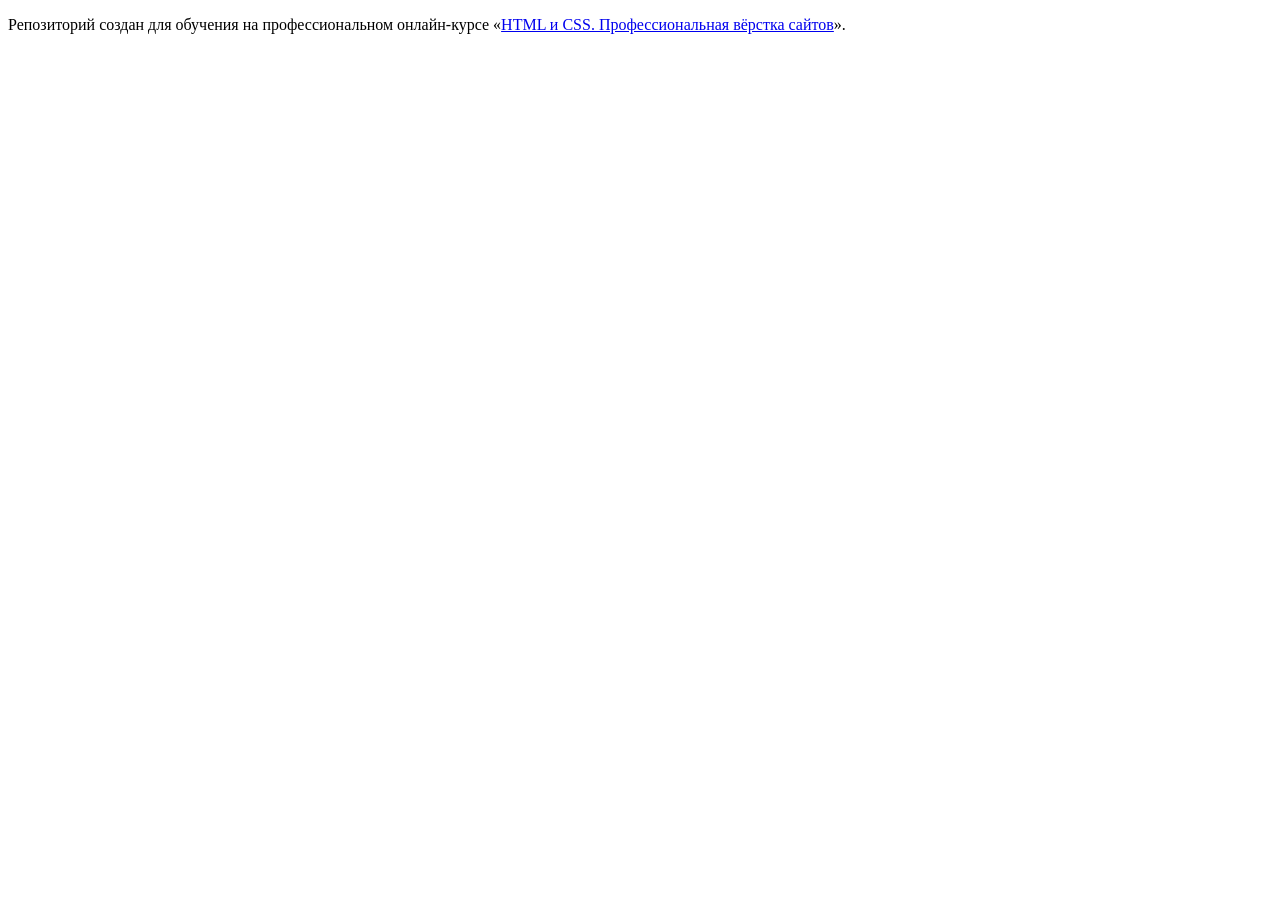
==== index.html @ 05ed77ac ":hatching_chick:" ====
<!DOCTYPE html>
<html lang="ru">
  <head>
    <meta charset="utf-8">
    <title>HTML Academy: Седона</title>
  </head>
  <body>

    <p>Репозиторий создан для обучения на профессиональном онлайн‑курсе «<a href="https://htmlacademy.ru/intensive/htmlcss">HTML и CSS. Профессиональная вёрстка сайтов</a>».</p>

  </body>
</html>
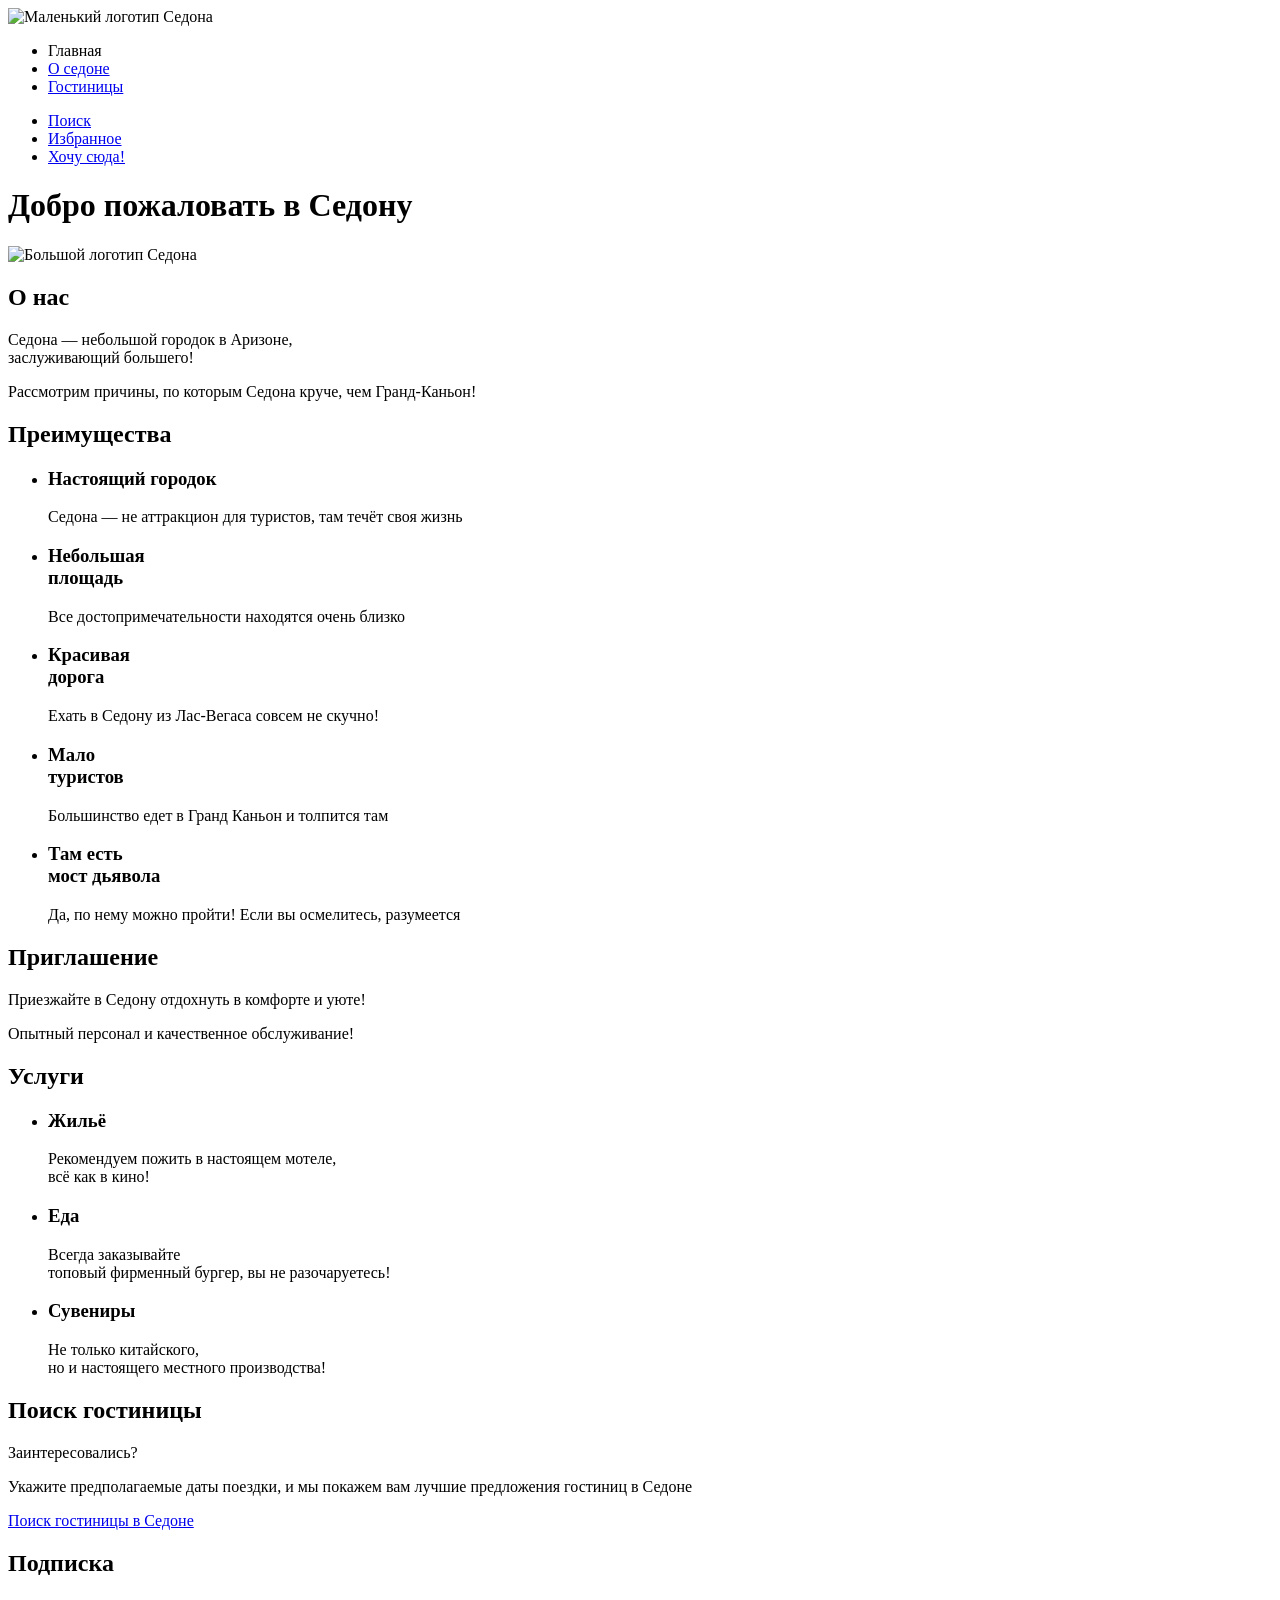
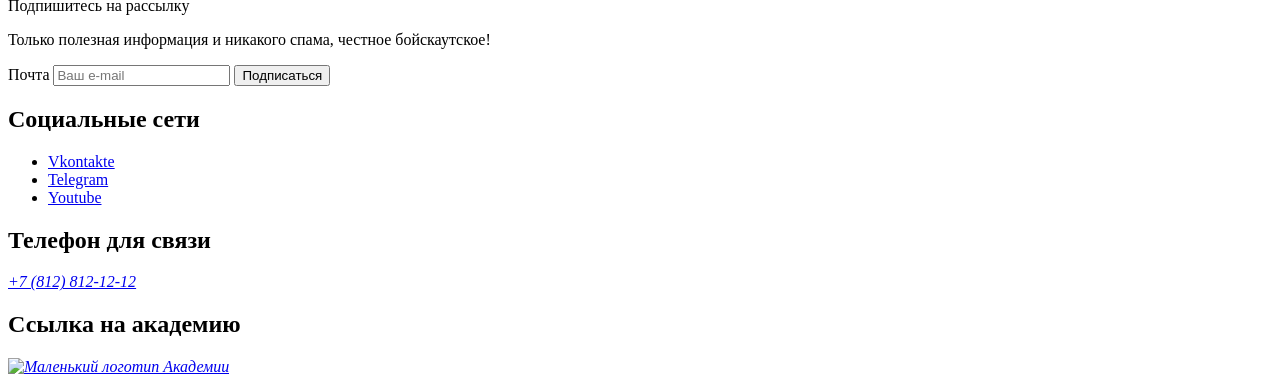
==== commit d12ac55f: "Добавляет разметку страниц Добавляет разметку страниц в файлах index.html и catalog.html (ДЗ)" ====
--- a/index.html
+++ b/index.html
@@ -1,12 +1,169 @@
 <!DOCTYPE html>
 <html lang="ru">
+
   <head>
     <meta charset="utf-8">
-    <title>HTML Academy: Седона</title>
+    <title>Сайт города Седона.</title>
   </head>
+
   <body>
+    <header class="page-header">
+      <nav class="navigation">
+        <a class="navigation-link-logo">
+          <img class="navigation-img-logo" alt="Маленький логотип Седона" src="">
+        </a>
+        <ul class="navigation-list">
+          <li class="navigation-item">
+            <a class="navigation-link navigation-item-current">Главная</a>
+          </li>
+          <li class="navigation-item">
+            <a class="navigation-link" href="#">О седоне</a>
+          </li>
+          <li class="navigation-item">
+            <a class="navigation-link" href="catalog.html">Гостиницы</a>
+          </li>
+        </ul>
+        <ul class="navigation-list navigation-user">
+          <li class="navigation-item">
+            <!--ссылка-картинка SVG-->
+            <a class="navigation-button-link" href="#">
+              <span class="visually-hidden">
+                Поиск
+              </span>
+            </a>
+          </li>
+          <li class="navigation-item">
+            <!--ссылка-картинка SVG с цифрой-->
+            <a class="navigation-button-link" href="#">
+              <span class="visually-hidden">
+                Избранное
+              </span>
+            </a>
+          </li>
+          <li class="navigation-item">
+            <!--Ссылка на модальное окно Поиска гостиницы-->
+            <a class="button button-all" href="#">Хочу сюда!</a>
+          </li>
+        </ul>
+      </nav>
+    </header>
 
-    <p>Репозиторий создан для обучения на профессиональном онлайн‑курсе «<a href="https://htmlacademy.ru/intensive/htmlcss">HTML и CSS. Профессиональная вёрстка сайтов</a>».</p>
+    <main class="page-main">
+      <h1 class="visually-hidden">Добро пожаловать в Седону</h1>
+      <img class="main-img-logo" alt="Большой логотип Седона" src="">
+      <section class="phrase-about">
+        <h2 class="visually-hidden">О нас</h2>
+        <p class="phrase-title">Седона — небольшой городок в Аризоне,<br>заслуживающий большего!</p>
+        <p class="phrase-description">Рассмотрим причины, по которым Седона круче, чем Гранд-Каньон!</p>
+      </section>
+      <section class="advantages">
+        <!--Список преимуществ-->
+        <h2 class="visually-hidden">Преимущества</h2>
+        <ul class="advantages-list">
+          <li class="advantages-item">
+            <h3 class="advantages-title">Настоящий городок</h3>
+            <p class="advantages-description">Седона — не аттракцион для туристов, там течёт своя жизнь</p>
+          </li>
+          <li class="advantages-item">
+            <h3 class="advantages-title">Небольшая<br>площадь</h3>
+            <p class="advantages-description">Все достопримечательности находятся очень близко</p>
+          </li>
+          <li class="advantages-item">
+            <h3 class="advantages-title">Красивая<br>дорога</h3>
+            <p class="advantages-description">Ехать в Седону из Лас-Вегаса совсем не скучно!</p>
+          </li>
+          <li class="advantages-item">
+            <h3 class="advantages-title">Мало<br>туристов</h3>
+            <p class="advantages-description">Большинство едет в Гранд Каньон и толпится там</p>
+          </li>
+          <li class="advantages-item">
+            <h3 class="advantages-title">Там есть<br>мост дьявола</h3>
+            <p class="advantages-description">Да, по нему можно пройти! Если вы осмелитесь, разумеется</p>
+          </li>
+        </ul>
+      </section>
+      <section class="phrase-visit">
+        <h2 class="visually-hidden">Приглашение</h2>
+        <p class="phrase-title">Приезжайте в Седону отдохнуть в комфорте и уюте!</p>
+        <p class="phrase-description">Опытный персонал и качественное обслуживание!</p>
+      </section>
+      <section class="services">
+        <h2 class="visually-hidden">Услуги</h2>
+        <!--Список услуг-->
+        <ul class="services-list">
+          <li class="services-item">
+            <h3 class="services-title">Жильё</h3>
+            <p class="services-description">Рекомендуем пожить +в настоящем мотеле,<br>всё как в кино!</p>
+          </li>
+          <li class="services-item">
+            <h3 class="services-title">Еда</h3>
+            <p class="services-description">Всегда заказывайте<br>топовый фирменный бургер, вы не разочаруетесь!</p>
+          </li>
+          <li class="services-item">
+            <h3 class="services-title">Сувениры</h3>
+            <p class="services-description">Не только китайского,<br>но и настоящего местного производства!</p>
+          </li>
+        </ul>
+      </section>
+      <section class="phrase-search">
+        <h2 class="visually-hidden">Поиск гостиницы</h2>
+        <p class="phrase-title">Заинтересовались?</p>
+        <p class="phrase-description">Укажите предполагаемые даты поездки, и мы покажем вам лучшие предложения гостиниц в Седоне</p>
+        <!--Ссылка на модальное окно Поиска гостиницы-->
+        <a class="button button-all" href="#">Поиск гостиницы в Седоне</a>
+      </section>
+      <section class="appointment">
+        <h2 class="visually-hidden">Подписка</h2>
+        <p class="phrase-title">Подпишитесь на рассылку</p>
+        <p class="phrase-description">Только полезная информация и никакого спама, честное бойскаутское!</p>
+        <form class="appointment-form" action="https://echo.htmlacademy.ru/" method="post">
+          <label class="visually-hidden" for="appointment-user-email">Почта</label>
+          <input class="appointment-field" type="email" name="appointment-user-email" id="appointment-user-email" placeholder="Ваш e-mail" required>
+          <button class="button appointment-button" type="submit">
+            <span>Подписаться</span>
+          </button>
+        </form>
+      </section>
+    </main>
+
+    <footer class="page-footer">
+      <section class="footer-social">
+        <h2 class="visually-hidden">Социальные сети</h2>
+        <ul class="footer-social-list">
+          <li class="footer-social-item">
+            <a class="button-social" href="https://vk.com/htmlacademy">
+              <span class="visually-hidden">Vkontakte</span>
+            </a>
+          </li>
+          <li class="footer-social-item">
+            <a class="button-social" href="https://t.me/htmlacademy">
+              <span class="visually-hidden">Telegram</span>
+            </a>
+          </li>
+          <li class="footer-social-item">
+            <a class="button-social" href="https://www.youtube.com/user/htmlacademyru">
+              <span class="visually-hidden">Youtube</span>
+            </a>
+          </li>
+        </ul>
+      </section>
+      <section class="footer-contacts">
+        <h2 class="visually-hidden">Телефон для связи</h2>
+        <address class="footer-contacts-address">
+          <a class="footer-contacts-phone" href="tel:88128121212">+7 (812) 812-12-12</a>
+        </address>
+      </section>
+      <section class="footer-link">
+        <h2 class="visually-hidden">Ссылка на академию</h2>
+        <address class="footer-link-address">
+          <a class="footer-link-email" href="https://htmlacademy.ru/">
+            <img class="footer-link-logo" alt="Маленький логотип Академии" src="">
+          </a>
+        </address>
+      </section>
+    </footer>
 
   </body>
+
 </html>
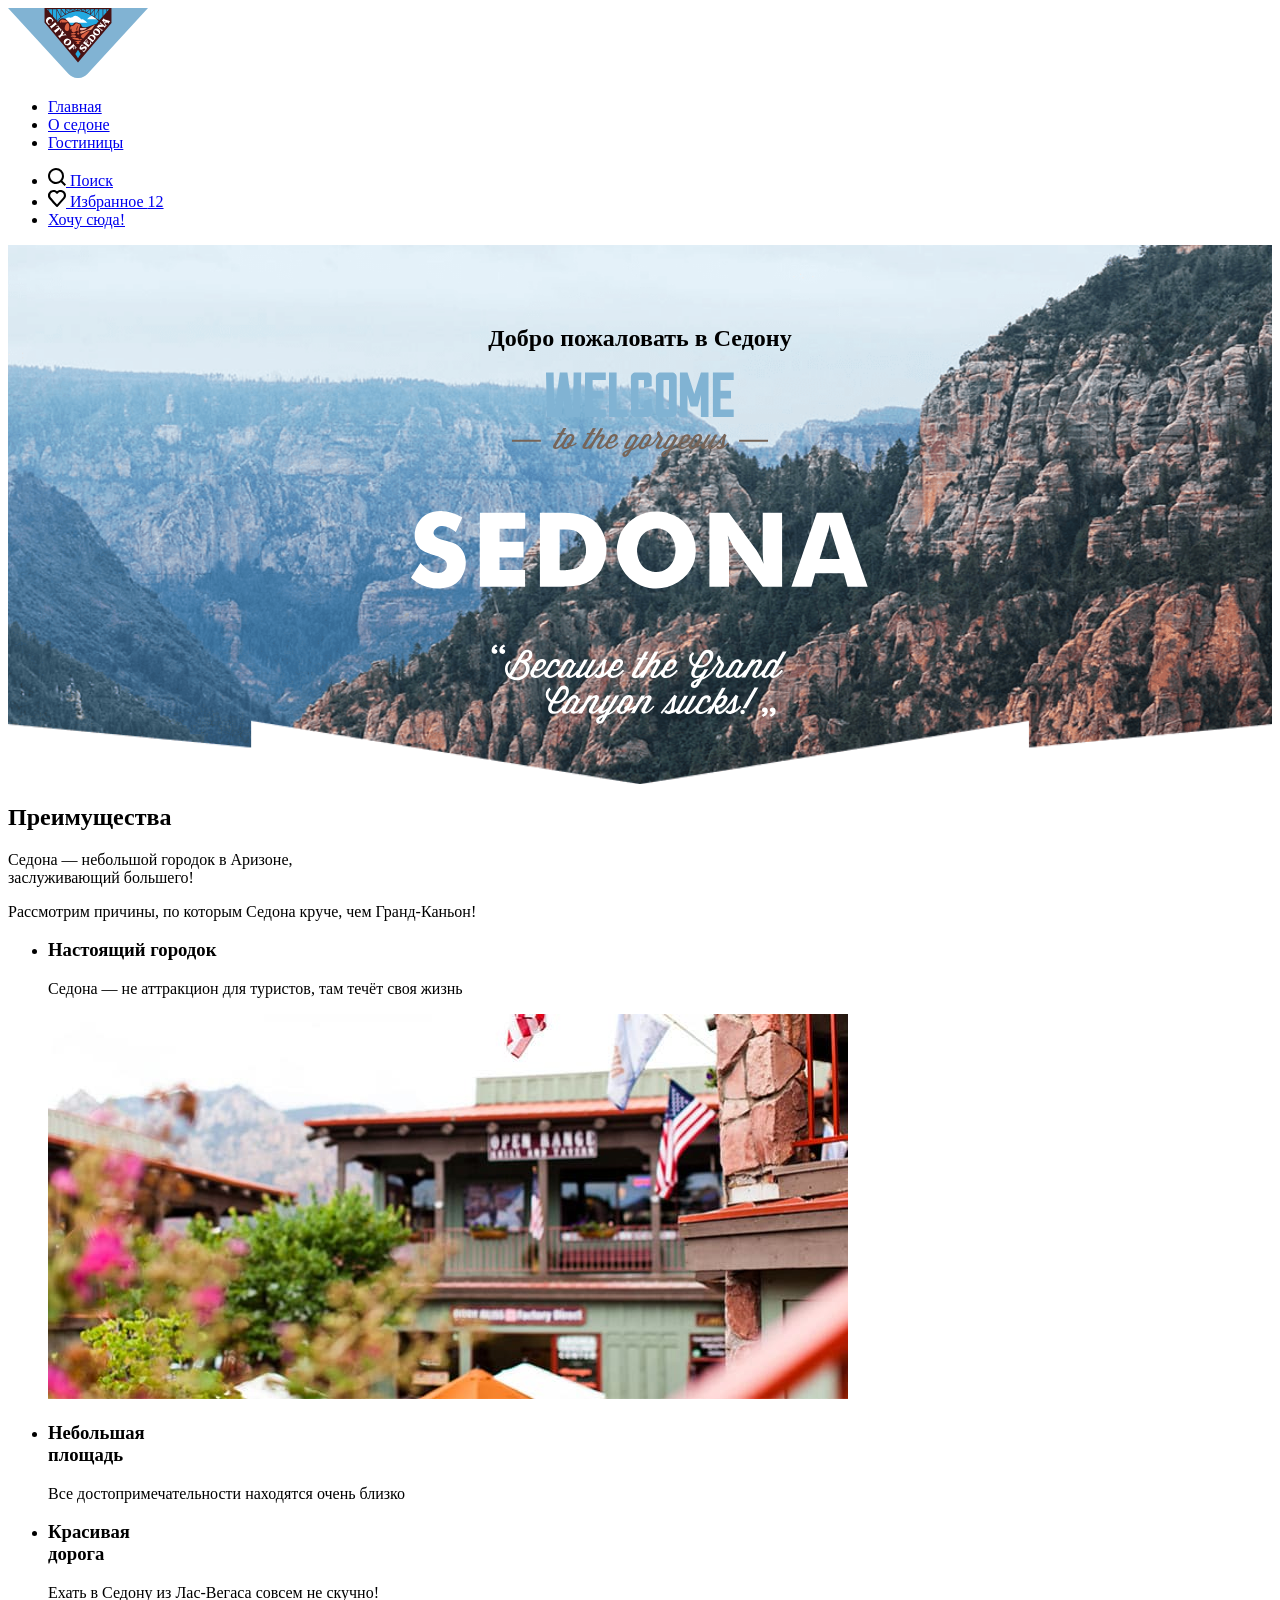
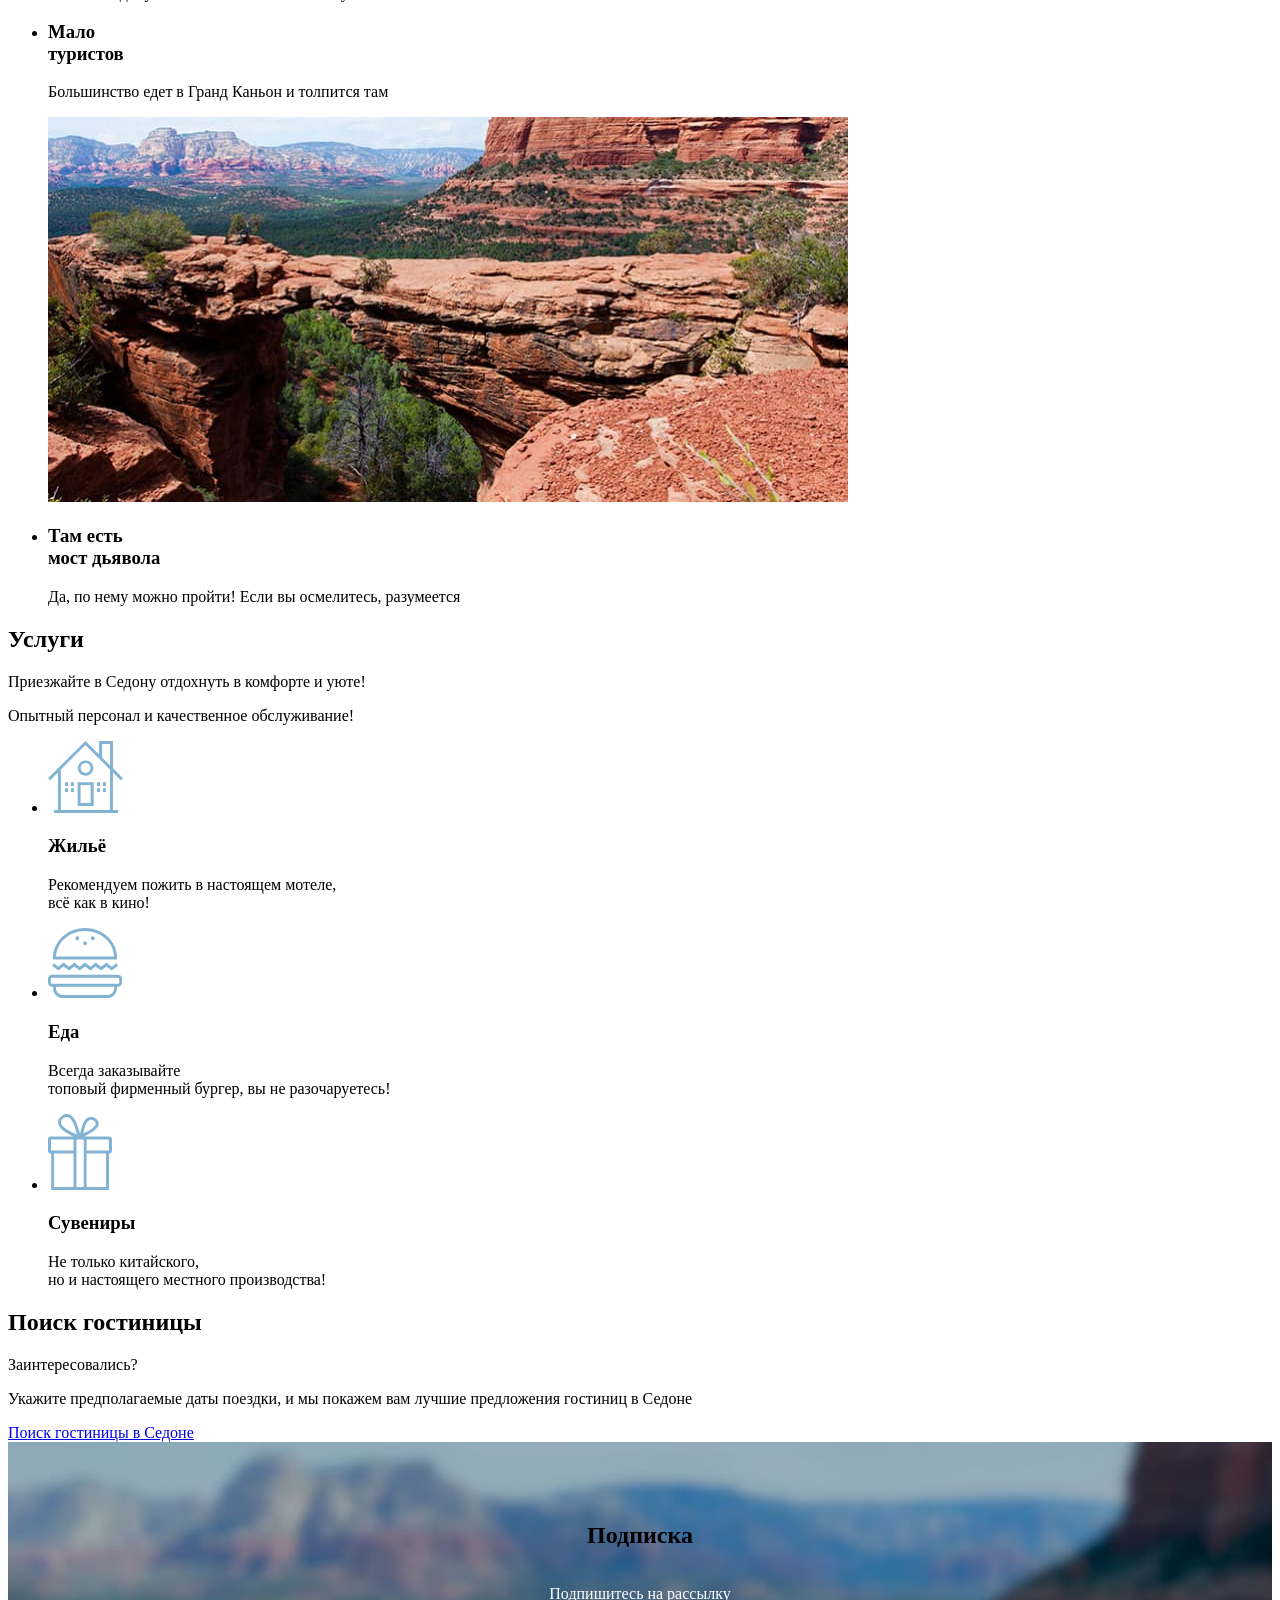
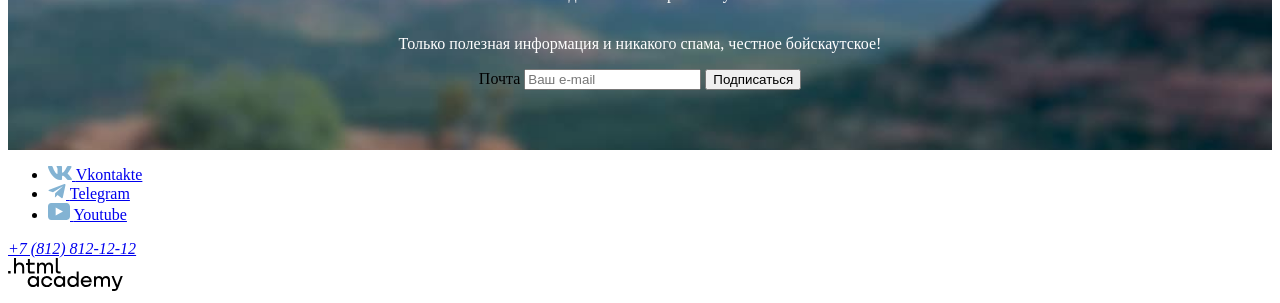
==== commit bfa863a3: "Добавляет картинки на сайт Добавил картинки. Добавил фоны экспериментально. Частично перестроил стру" ====
--- a/index.html
+++ b/index.html
@@ -3,18 +3,19 @@
 
   <head>
     <meta charset="utf-8">
+    <link href="styles/style.css" rel="stylesheet">
     <title>Сайт города Седона.</title>
   </head>
 
   <body>
     <header class="page-header">
       <nav class="navigation">
-        <a class="navigation-link-logo">
-          <img class="navigation-img-logo" alt="Маленький логотип Седона" src="">
+        <a class="navigation-link-logo" href="index.html" aria-current="page">
+          <img class="navigation-img-logo" alt="Маленький логотип Седона" src="images/mini-nav-logo.svg" width="140" height="70.05">
         </a>
         <ul class="navigation-list">
           <li class="navigation-item">
-            <a class="navigation-link navigation-item-current">Главная</a>
+            <a class="navigation-link navigation-item-current" href="index.html" aria-current="page">Главная</a>
           </li>
           <li class="navigation-item">
             <a class="navigation-link" href="#">О седоне</a>
@@ -25,18 +26,23 @@
         </ul>
         <ul class="navigation-list navigation-user">
           <li class="navigation-item">
-            <!--ссылка-картинка SVG-->
+            <!--ссылка-картинка SVG search-->
             <a class="navigation-button-link" href="#">
+              <img class="navigation-search" alt="" src="images/search.svg" width="18" height="18">
               <span class="visually-hidden">
                 Поиск
               </span>
             </a>
           </li>
           <li class="navigation-item">
-            <!--ссылка-картинка SVG с цифрой-->
+            <!--ссылка-картинка SVG favourit с цифрой-->
             <a class="navigation-button-link" href="#">
+              <img class="navigation-search" alt="" src="images/favourit.svg" width="18" height="17">
               <span class="visually-hidden">
                 Избранное
+              </span>
+              <span class="favourit-number">
+                12
               </span>
             </a>
           </li>
@@ -49,21 +55,23 @@
     </header>
 
     <main class="page-main">
-      <h1 class="visually-hidden">Добро пожаловать в Седону</h1>
-      <img class="main-img-logo" alt="Большой логотип Седона" src="">
-      <section class="phrase-about">
-        <h2 class="visually-hidden">О нас</h2>
-        <p class="phrase-title">Седона — небольшой городок в Аризоне,<br>заслуживающий большего!</p>
-        <p class="phrase-description">Рассмотрим причины, по которым Седона круче, чем Гранд-Каньон!</p>
+      <!--Основной заголовок-->
+      <section class="main-welcome">
+        <h1 class="visually-hidden">Добро пожаловать в Седону</h1>
+        <!--Здесь вставить SVG фразу, но отдельно скачать фон для background CSS-->
+        <img class="main-welcome-logo" alt="Welcome to the gorgeous Sedona 'Because the Grand Canyon sucks!'" src="images/main-welcome.svg" width="458" height="352">
       </section>
+      <!--Список преимуществ-->
       <section class="advantages">
-        <!--Список преимуществ-->
         <h2 class="visually-hidden">Преимущества</h2>
+        <p class="advantages-phrase-title">Седона — небольшой городок в Аризоне,<br>заслуживающий большего!</p>
+        <p class="advantages-phrase-description">Рассмотрим причины, по которым Седона круче, чем Гранд-Каньон!</p>
         <ul class="advantages-list">
           <li class="advantages-item">
             <h3 class="advantages-title">Настоящий городок</h3>
             <p class="advantages-description">Седона — не аттракцион для туристов, там течёт своя жизнь</p>
           </li>
+          <img class="advantages-decorative-photo" alt="Отель на фоне гор" src="images/decorative-photo-1.jpg" width="800" height="385">
           <li class="advantages-item">
             <h3 class="advantages-title">Небольшая<br>площадь</h3>
             <p class="advantages-description">Все достопримечательности находятся очень близко</p>
@@ -76,51 +84,59 @@
             <h3 class="advantages-title">Мало<br>туристов</h3>
             <p class="advantages-description">Большинство едет в Гранд Каньон и толпится там</p>
           </li>
+          <img class="advantages-decorative-photo" alt="Горный пейзаж" src="images/decorative-photo-2.jpg" width="800" height="385">
           <li class="advantages-item">
             <h3 class="advantages-title">Там есть<br>мост дьявола</h3>
             <p class="advantages-description">Да, по нему можно пройти! Если вы осмелитесь, разумеется</p>
           </li>
         </ul>
       </section>
-      <section class="phrase-visit">
-        <h2 class="visually-hidden">Приглашение</h2>
-        <p class="phrase-title">Приезжайте в Седону отдохнуть в комфорте и уюте!</p>
-        <p class="phrase-description">Опытный персонал и качественное обслуживание!</p>
-      </section>
+
+      <!--Услуги-->
       <section class="services">
         <h2 class="visually-hidden">Услуги</h2>
+        <p class="services-phrase-title">Приезжайте в Седону отдохнуть в комфорте и уюте!</p>
+        <p class="services-phrase-description">Опытный персонал и качественное обслуживание!</p>
         <!--Список услуг-->
         <ul class="services-list">
           <li class="services-item">
+            <img class="services-logo" alt="" src="images/house.svg" width="75" height="72">
             <h3 class="services-title">Жильё</h3>
             <p class="services-description">Рекомендуем пожить  в настоящем мотеле,<br>всё как в кино!</p>
           </li>
           <li class="services-item">
+            <img class="services-logo" alt="" src="images/food.svg" width="74" height="70">
             <h3 class="services-title">Еда</h3>
             <p class="services-description">Всегда заказывайте<br>топовый фирменный бургер, вы не разочаруетесь!</p>
           </li>
           <li class="services-item">
+            <img class="services-logo" alt="" src="images/souvenir.svg" width="64" height="76">
             <h3 class="services-title">Сувениры</h3>
             <p class="services-description">Не только китайского,<br>но и настоящего местного производства!</p>
           </li>
         </ul>
       </section>
-      <section class="phrase-search">
+
+      <!--Поиск гостиницы-->
+      <section class="search">
         <h2 class="visually-hidden">Поиск гостиницы</h2>
-        <p class="phrase-title">Заинтересовались?</p>
-        <p class="phrase-description">Укажите предполагаемые даты поездки, и мы покажем вам лучшие предложения гостиниц в Седоне</p>
+        <p class="search-phrase-title">Заинтересовались?</p>
+        <p class="search-phrase-description">Укажите предполагаемые даты поездки, и мы покажем вам лучшие предложения гостиниц в Седоне</p>
         <!--Ссылка на модальное окно Поиска гостиницы-->
         <a class="button button-all" href="#">Поиск гостиницы в Седоне</a>
       </section>
-      <section class="appointment">
+
+      <!--Подписка на рассылку-->
+      <section class="subscribe-1">
+        <!--Нужен фон subscribe-background-->
         <h2 class="visually-hidden">Подписка</h2>
-        <p class="phrase-title">Подпишитесь на рассылку</p>
-        <p class="phrase-description">Только полезная информация и никакого спама, честное бойскаутское!</p>
-        <form class="appointment-form" action="https://echo.htmlacademy.ru/" method="post">
-          <label class="visually-hidden" for="appointment-user-email">Почта</label>
-          <input class="appointment-field" type="email" name="appointment-user-email" id="appointment-user-email" placeholder="Ваш e-mail" required>
-          <button class="button appointment-button" type="submit">
+        <p class="subscribe-title-1">Подпишитесь на рассылку</p>
+        <p class="subscribe-description-1">Только полезная информация и никакого спама, честное бойскаутское!</p>
+        <form class="subscribe-form-1" action="https://echo.htmlacademy.ru/" method="post">
+          <label class="visually-hidden" for="subscribe-user-email">Почта</label>
+          <input class="subscribe-field" type="email" name="subscribe-user-email" id="subscribe-user-email" placeholder="Ваш e-mail" required>
+          <button class="button subscribe-button" type="submit">
             <span>Подписаться</span>
           </button>
         </form>
@@ -128,40 +144,41 @@
     </main>
 
     <footer class="page-footer">
-      <section class="footer-social">
-        <h2 class="visually-hidden">Социальные сети</h2>
-        <ul class="footer-social-list">
-          <li class="footer-social-item">
-            <a class="button-social" href="https://vk.com/htmlacademy">
-              <span class="visually-hidden">Vkontakte</span>
-            </a>
-          </li>
-          <li class="footer-social-item">
-            <a class="button-social" href="https://t.me/htmlacademy">
-              <span class="visually-hidden">Telegram</span>
-            </a>
-          </li>
-          <li class="footer-social-item">
-            <a class="button-social" href="https://www.youtube.com/user/htmlacademyru">
-              <span class="visually-hidden">Youtube</span>
-            </a>
-          </li>
-        </ul>
-      </section>
-      <section class="footer-contacts">
-        <h2 class="visually-hidden">Телефон для связи</h2>
-        <address class="footer-contacts-address">
-          <a class="footer-contacts-phone" href="tel:88128121212">+7 (812) 812-12-12</a>
-        </address>
-      </section>
-      <section class="footer-link">
-        <h2 class="visually-hidden">Ссылка на академию</h2>
-        <address class="footer-link-address">
-          <a class="footer-link-email" href="https://htmlacademy.ru/">
-            <img class="footer-link-logo" alt="Маленький логотип Академии" src="">
+
+      <!--Социальные сети-->
+      <ul class="social-list">
+        <li class="social-item">
+          <a class="social-button" href="https://vk.com/htmlacademy">
+            <img class="social-logo" alt="" src="images/vkontakte.svg" width="24" height="14">
+            <span class="visually-hidden">Vkontakte</span>
           </a>
-        </address>
-      </section>
+        </li>
+        <li class="social-item">
+          <a class="social-button" href="https://t.me/htmlacademy">
+            <img class="social-logo" alt="" src="images/telegram.svg" width="18" height="15.1">
+            <span class="visually-hidden">Telegram</span>
+          </a>
+        </li>
+        <li class="social-item">
+          <a class="social-button" href="https://www.youtube.com/user/htmlacademyru">
+            <img class="social-logo" alt="" src="images/youtube.svg" width="22" height="17">
+            <span class="visually-hidden">Youtube</span>
+          </a>
+        </li>
+      </ul>
+
+      <!--Контактный телефон-->
+      <address class="contacts-phone-address">
+        <a class="contacts-phone-number" href="tel:88128121212">+7 (812) 812-12-12</a>
+      </address>
+
+      <!--Ссылка на академию-->
+      <address class="contacts-link-address">
+        <a class="contacts-link-email" href="https://htmlacademy.ru/">
+          <img class="social-logo" alt="" src="images/html-academy.svg" width="114.9" height="32.9">
+        </a>
+      </address>
+
     </footer>
 
   </body>
--- a/styles/style.css
+++ b/styles/style.css
@@ -0,0 +1,68 @@
+/*Стили CSS сайта*/
+
+/* Шрифты*/
+/*@font-face {
+  font-family: "ptsans-400";
+  font-style: normal;
+  font-weight: 400;
+  src: url("../fonts/ptsans-400.woff2") format("woff2");
+  font-display: swap;
+}
+@font-face {
+  font-family: "ptsans-700";
+  font-style: normal;
+  font-weight: 400;
+  src: url("../fonts/ptsans-700.woff2") format("woff2");
+  font-display: swap;
+}*/
+
+/*main-welcome*/
+.main-welcome {
+  background: url("../images/main-background.png") center / cover no-repeat;
+  width: 1200;
+  height: 485;
+  /*min-height: 400px;*/
+  padding: 60px 20px;
+  display: flex;
+  flex-direction: column;
+  align-items: center;   /* форма по центру по вертикали */
+  justify-content: center;
+}
+
+/*subscribe-1*/
+.subscribe-1 {
+  background: url("../images/subscribe-background.jpg") center / cover no-repeat;
+  width: 1200;
+  height: 414.86;
+  /*min-height: 400px;*/
+  padding: 60px 20px;
+  display: flex;
+  flex-direction: column;
+  align-items: center;   /* форма по центру по вертикали */
+  justify-content: center;
+}
+
+.subscribe-title-1,
+.subscribe-description-1 {
+  color: #fff;
+}
+
+/*page-main-inner-group*/
+.page-main-inner-group {
+  background: url("../images/catalog-filter-background.jpg") center / cover no-repeat;
+  width: 1200;
+  height: 412;
+  /*min-height: 400px;*/
+  padding: 70px 70px;
+  display: flex;
+  flex-direction: row;
+  align-items: center;   /* форма по центру по вертикали */
+  justify-content: center;
+}
+
+.page-main-inner-header-title,
+.breadcrumbs-item,
+.breadcrumbs-title,
+.catalog-filter {
+  color: #fff;
+}
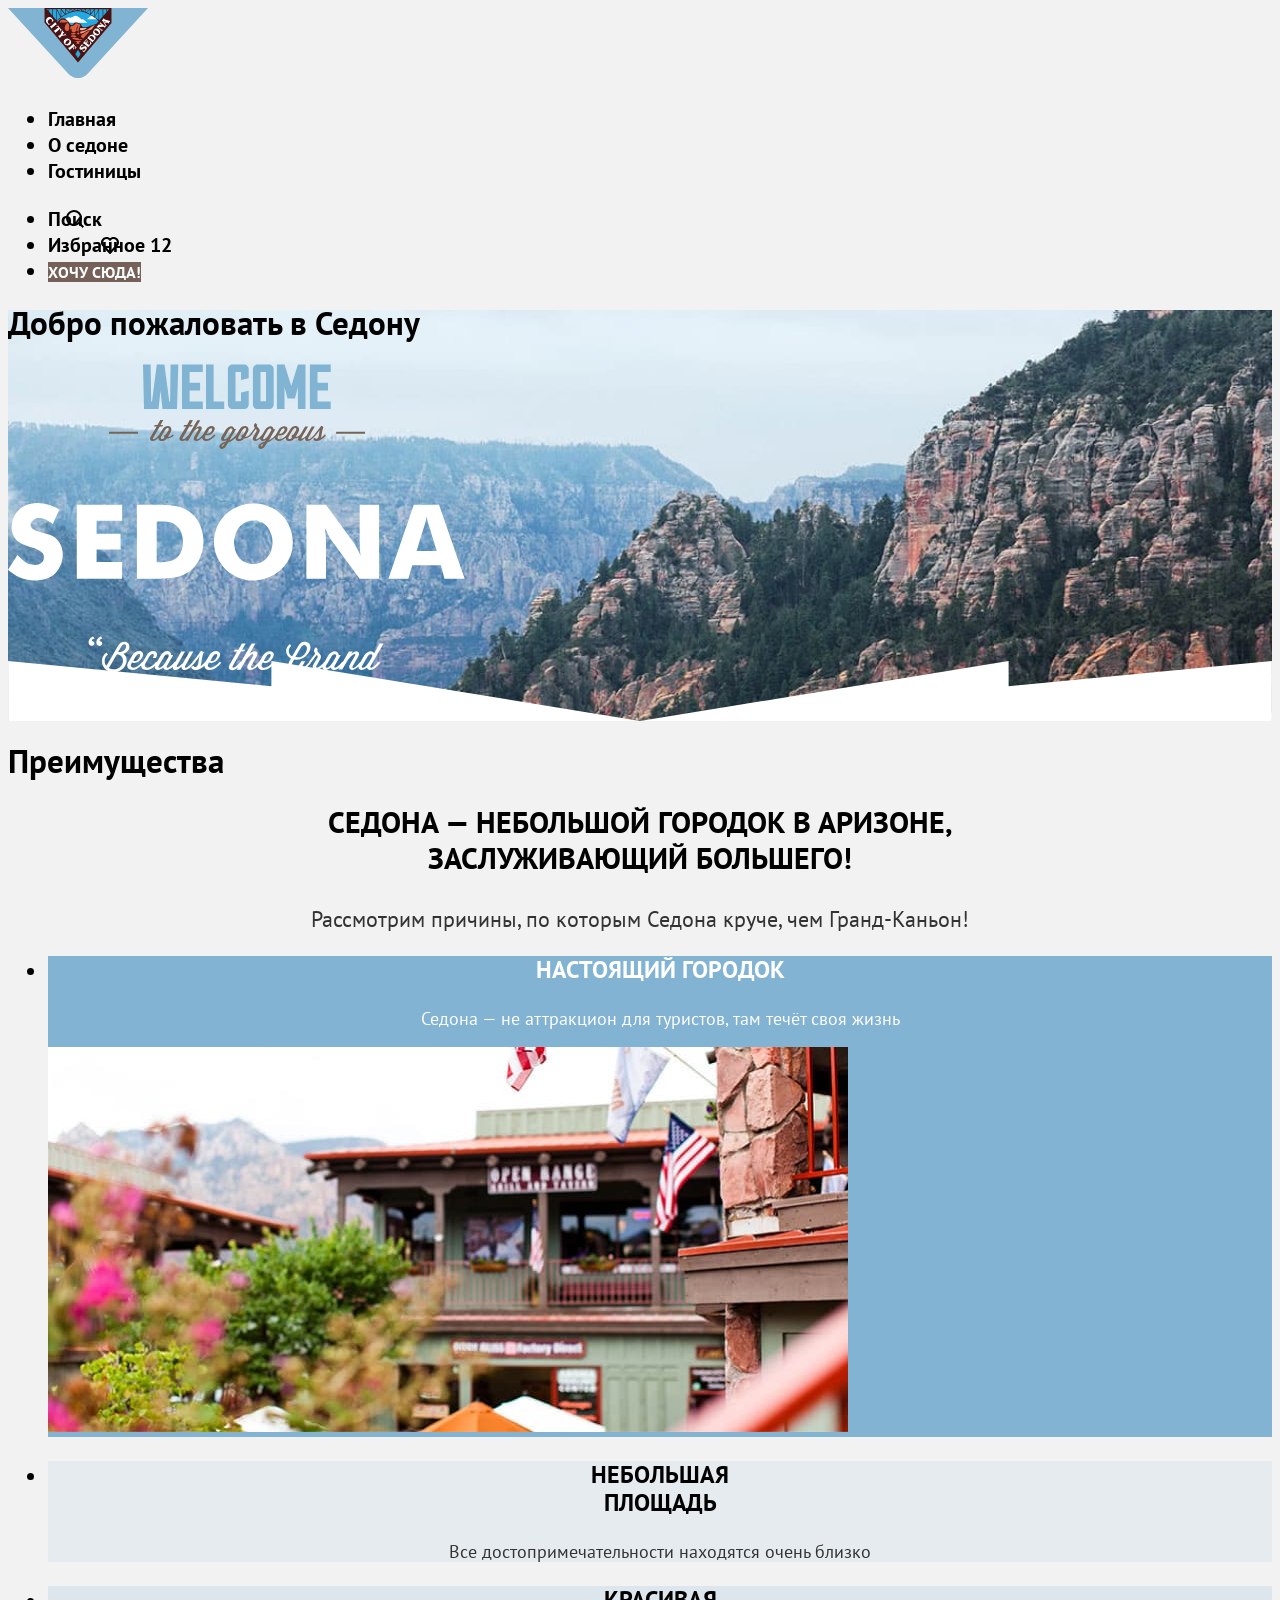
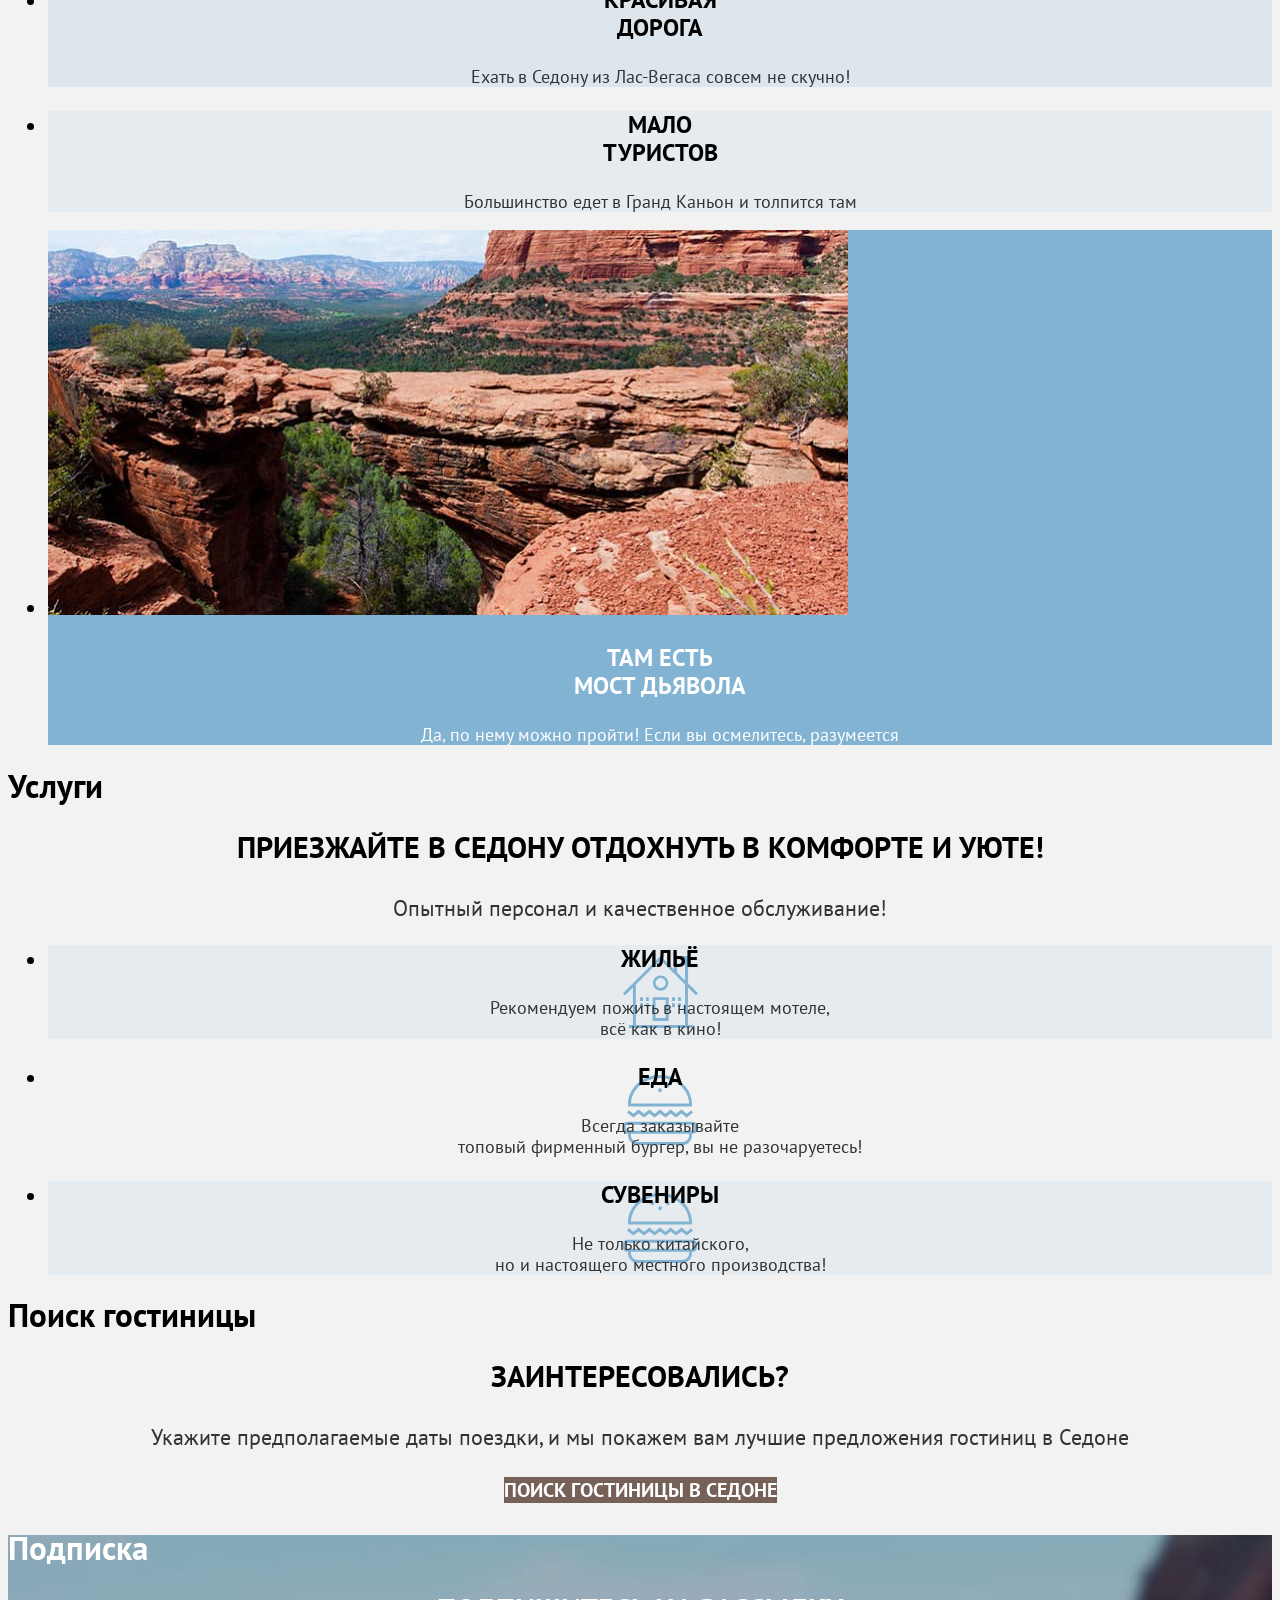
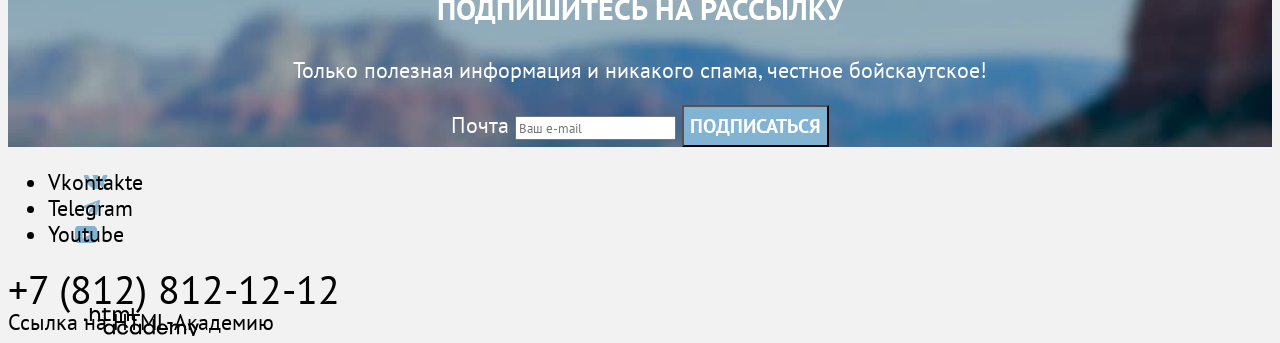
==== commit af5dac5d: "Добавляет базовую стилизацию" ====
--- a/index.html
+++ b/index.html
@@ -24,20 +24,19 @@
             <a class="navigation-link" href="catalog.html">Гостиницы</a>
           </li>
         </ul>
-        <ul class="navigation-list navigation-user">
-          <li class="navigation-item">
+
+        <ul class="navigation-user-list">
+          <li class="navigation-user-item">
             <!--ссылка-картинка SVG search-->
-            <a class="navigation-button-link" href="#">
-              <img class="navigation-search" alt="" src="images/search.svg" width="18" height="18">
+            <a class="navigation-button-link search-icon" href="#">
               <span class="visually-hidden">
                 Поиск
               </span>
             </a>
           </li>
-          <li class="navigation-item">
+          <li class="navigation-user-item">
             <!--ссылка-картинка SVG favourit с цифрой-->
-            <a class="navigation-button-link" href="#">
-              <img class="navigation-search" alt="" src="images/favourit.svg" width="18" height="17">
+            <a class="navigation-button-link favourit-icon" href="#">
               <span class="visually-hidden">
                 Избранное
               </span>
@@ -46,9 +45,9 @@
               </span>
             </a>
           </li>
-          <li class="navigation-item">
+          <li class="navigation-user-item">
             <!--Ссылка на модальное окно Поиска гостиницы-->
-            <a class="button button-all" href="#">Хочу сюда!</a>
+            <a class="button button-small button-brown" href="#">Хочу сюда!</a>
           </li>
         </ul>
       </nav>
@@ -58,7 +57,6 @@
       <!--Основной заголовок-->
       <section class="main-welcome">
         <h1 class="visually-hidden">Добро пожаловать в Седону</h1>
-        <!--Здесь вставить SVG фразу, но отдельно скачать фон для background CSS-->
         <img class="main-welcome-logo" alt="Welcome to the gorgeous Sedona 'Because the Grand Canyon sucks!'" src="images/main-welcome.svg" width="458" height="352">
       </section>
       <!--Список преимуществ-->
@@ -67,27 +65,27 @@
         <p class="advantages-phrase-title">Седона — небольшой городок в Аризоне,<br>заслуживающий большего!</p>
         <p class="advantages-phrase-description">Рассмотрим причины, по которым Седона круче, чем Гранд-Каньон!</p>
         <ul class="advantages-list">
-          <li class="advantages-item">
-            <h3 class="advantages-title">Настоящий городок</h3>
-            <p class="advantages-description">Седона — не аттракцион для туристов, там течёт своя жизнь</p>
+          <li class="advantages-item background-deep">
+            <h3 class="advantages-title text-light">Настоящий городок</h3>
+            <p class="advantages-description text-light">Седона — не аттракцион для туристов, там течёт своя жизнь</p>
+            <img class="advantages-decorative-photo" alt="Отель на фоне гор" src="images/decorative-photo-1.jpg" width="800" height="385">
           </li>
-          <img class="advantages-decorative-photo" alt="Отель на фоне гор" src="images/decorative-photo-1.jpg" width="800" height="385">
-          <li class="advantages-item">
+          <li class="advantages-item background-pale">
             <h3 class="advantages-title">Небольшая<br>площадь</h3>
             <p class="advantages-description">Все достопримечательности находятся очень близко</p>
           </li>
-          <li class="advantages-item">
+          <li class="advantages-item background-light">
             <h3 class="advantages-title">Красивая<br>дорога</h3>
             <p class="advantages-description">Ехать в Седону из Лас-Вегаса совсем не скучно!</p>
           </li>
-          <li class="advantages-item">
+          <li class="advantages-item background-pale">
             <h3 class="advantages-title">Мало<br>туристов</h3>
             <p class="advantages-description">Большинство едет в Гранд Каньон и толпится там</p>
           </li>
-          <img class="advantages-decorative-photo" alt="Горный пейзаж" src="images/decorative-photo-2.jpg" width="800" height="385">
-          <li class="advantages-item">
-            <h3 class="advantages-title">Там есть<br>мост дьявола</h3>
-            <p class="advantages-description">Да, по нему можно пройти! Если вы осмелитесь, разумеется</p>
+          <li class="advantages-item background-deep">
+            <img class="advantages-decorative-photo" alt="Горный пейзаж" src="images/decorative-photo-2.jpg" width="800" height="385">
+            <h3 class="advantages-title text-light">Там есть<br>мост дьявола</h3>
+            <p class="advantages-description text-light">Да, по нему можно пройти! Если вы осмелитесь, разумеется</p>
           </li>
         </ul>
       </section>
@@ -99,19 +97,16 @@
         <p class="services-phrase-description">Опытный персонал и качественное обслуживание!</p>
         <!--Список услуг-->
         <ul class="services-list">
-          <li class="services-item">
-            <img class="services-logo" alt="" src="images/house.svg" width="75" height="72">
+          <li class="services-item background-pale house-icon">
             <h3 class="services-title">Жильё</h3>
             <p class="services-description">Рекомендуем пожить  в настоящем мотеле,<br>всё как в кино!</p>
           </li>
-          <li class="services-item">
-            <img class="services-logo" alt="" src="images/food.svg" width="74" height="70">
+          <li class="services-item food-icon">
             <h3 class="services-title">Еда</h3>
             <p class="services-description">Всегда заказывайте<br>топовый фирменный бургер, вы не разочаруетесь!</p>
           </li>
-          <li class="services-item">
-            <img class="services-logo" alt="" src="images/souvenir.svg" width="64" height="76">
+          <li class="services-item background-pale souvenir-icon">
             <h3 class="services-title">Сувениры</h3>
             <p class="services-description">Не только китайского,<br>но и настоящего местного производства!</p>
           </li>
@@ -124,19 +119,21 @@
         <p class="search-phrase-title">Заинтересовались?</p>
         <p class="search-phrase-description">Укажите предполагаемые даты поездки, и мы покажем вам лучшие предложения гостиниц в Седоне</p>
         <!--Ссылка на модальное окно Поиска гостиницы-->
-        <a class="button button-all" href="#">Поиск гостиницы в Седоне</a>
+        <div class="search_button">
+          <a class="button button-big button-brown" href="#">Поиск гостиницы в Седоне</a>
+        </div>
       </section>
 
       <!--Подписка на рассылку-->
       <section class="subscribe-1">
         <!--Нужен фон subscribe-background-->
         <h2 class="visually-hidden">Подписка</h2>
-        <p class="subscribe-title-1">Подпишитесь на рассылку</p>
-        <p class="subscribe-description-1">Только полезная информация и никакого спама, честное бойскаутское!</p>
-        <form class="subscribe-form-1" action="https://echo.htmlacademy.ru/" method="post">
+        <p class="subscribe-phrase-title">Подпишитесь на рассылку</p>
+        <p class="subscribe-phrase-description">Только полезная информация и никакого спама, честное бойскаутское!</p>
+        <form class="subscribe-form" action="https://echo.htmlacademy.ru/" method="post">
           <label class="visually-hidden" for="subscribe-user-email">Почта</label>
           <input class="subscribe-field" type="email" name="subscribe-user-email" id="subscribe-user-email" placeholder="Ваш e-mail" required>
-          <button class="button subscribe-button" type="submit">
+          <button class="button button-big button-blue" type="submit">
             <span>Подписаться</span>
           </button>
         </form>
@@ -148,20 +145,17 @@
       <!--Социальные сети-->
       <ul class="social-list">
         <li class="social-item">
-          <a class="social-button" href="https://vk.com/htmlacademy">
-            <img class="social-logo" alt="" src="images/vkontakte.svg" width="24" height="14">
+          <a class="social-button vk-icon" href="https://vk.com/htmlacademy">
             <span class="visually-hidden">Vkontakte</span>
           </a>
         </li>
         <li class="social-item">
-          <a class="social-button" href="https://t.me/htmlacademy">
-            <img class="social-logo" alt="" src="images/telegram.svg" width="18" height="15.1">
+          <a class="social-button tg-icon" href="https://t.me/htmlacademy">
             <span class="visually-hidden">Telegram</span>
           </a>
         </li>
         <li class="social-item">
-          <a class="social-button" href="https://www.youtube.com/user/htmlacademyru">
-            <img class="social-logo" alt="" src="images/youtube.svg" width="22" height="17">
+          <a class="social-button yt-icon" href="https://www.youtube.com/user/htmlacademyru">
             <span class="visually-hidden">Youtube</span>
           </a>
         </li>
@@ -174,8 +168,10 @@
 
       <!--Ссылка на академию-->
       <address class="contacts-link-address">
-        <a class="contacts-link-email" href="https://htmlacademy.ru/">
-          <img class="social-logo" alt="" src="images/html-academy.svg" width="114.9" height="32.9">
+        <a class="contacts-link-email ha-icon" href="https://htmlacademy.ru/">
+          <span class="visually-hidden">
+            Ссылка на HTML-Академию
+          </span>
         </a>
       </address>
 
--- a/styles/style.css
+++ b/styles/style.css
@@ -1,68 +1,518 @@
 /*Стили CSS сайта*/
-
-/* Шрифты*/
-/*@font-face {
-  font-family: "ptsans-400";
+/*Шрифты*/
+@font-face {
+  font-family: "PT Sans";
+  src: url("../fonts/ptsans-400.woff2") format("woff2");
+  font-weight: 400;
   font-style: normal;
-  font-weight: 400;
+  font-display: swap;
+}
+@font-face {
+  font-family: "PT Sans";
+  src: url("../fonts/ptsans-700.woff2") format("woff2");
+  font-weight: 700;
+  font-style: normal;
+  font-display: swap;
+}
+@font-face {
+  font-family: "PT Sans";
   src: url("../fonts/ptsans-400.woff2") format("woff2");
+  font-weight: 400;
+  font-style: italic;
   font-display: swap;
 }
 @font-face {
-  font-family: "ptsans-700";
+  font-family: "PT Sans";
+  src: url("../fonts/ptsans-700.woff2") format("woff2");
+  font-weight: 700;
+  font-style: italic;
+  font-display: swap;
+}
+
+
+
+body {
+  font-family: "PT Sans", sans-serif;
+  font-size: 22px;
+  line-height: 26px;
+  font-weight: 400;
   font-style: normal;
-  font-weight: 400;
-  src: url("../fonts/ptsans-700.woff2") format("woff2");
-  font-display: swap;
+  color: #000000;
+  background-color: #F2F2F2;
+}
+
+.button {
+  font-size: 16px;
+  line-height: 20px;
+  font-weight: 700;
+  text-align: center;
+  color: #ffffff;
+  background-color: #000000;
+  text-decoration: none;
+  text-transform: uppercase;
+  font-family: inherit;
+}
+
+.button-small {
+  font-size: 16px;
+  line-height: 20px;
+}
+
+.button-big {
+  font-size: 20px;
+  line-height: 36px;
+}
+
+.button-brown{
+  background-color: #756157;
+}
+.button-blue{
+  background-color: #82B3D3;
+}
+.button-green {
+  background-color: #7DB54F;
+}
+.button-grey {
+  background-color: #F2F2F2;
+  color: #333333;
+}
+.button-no-color {
+  background-color: transparent;
+}
+.button[aria-pressed="true"] {
+  background-color: #7DB54F;
+}
+
+
+/*Хедер*/
+.page-header {
+  color: #000000;
+  background-color: #F2F2F2;
+}
+
+/*Навигация - лого SVG*/
+/*
+.navigation-link-logo {
+
+}
+*/
+
+.navigation-link {
+  font-size: 20px;
+  line-height: 24px;
+  font-weight: 700;
+  text-align: center;
+  color: inherit;
+  text-decoration: none;
+}
+
+/*Кнопки SVG и кнопка-ссылка*/
+.navigation-button-link {
+  font-size: 20px;
+  line-height: 24px;
+  font-weight: 700;
+  text-align: center;
+  color: inherit;
+  text-decoration: none;
+}
+.search-icon {
+  background-image: url("../images/search.svg");
+  background-repeat: no-repeat;
+  background-position: center;
+  background-size: 18 18;
+}
+.favourit-icon {
+  background-image: url("../images/favourit.svg");
+  background-repeat: no-repeat;
+  background-position: center;
+  background-size: 18 17;
+}
+
+
+/*Main (page-main)*/
+/*Основная картинка (page-main)*/
+.main-welcome {
+  background-image: url("../images/main-welcome_divider.svg"), url("../images/main-background.jpg");
+  background-size: 100% auto, cover; /*1200px 485px*/
+  background-repeat: no-repeat;
+  background-position: left bottom, left top;
+  background-color: #82B3D3;
+}
+
+/*Преимущества*/
+/*Фразы*/
+.advantages-phrase-title {
+  font-size: 30px;
+  line-height: 36px;
+  font-weight: 700;
+  text-align: center;
+  color: inherit;
+  text-transform: uppercase;
+}
+.advantages-phrase-description {
+  font-size: 22px;
+  line-height: 26px;
+  font-weight: 400;
+  text-align: center;
+  color: #333333;
+}
+
+/*Список преимуществ с картинками*/
+/*Учесть что часть черными буква, а часть белыми на разных цветах фона*/
+.advantages-title {
+  font-size: 24px;
+  line-height: 28px;
+  font-weight: 700;
+  text-align: center;
+  color: inherit;
+  text-transform: uppercase;
+}
+.advantages-description {
+  font-size: 18px;
+  line-height: 21px;
+  font-weight: 400;
+  text-align: center;
+  color: #333333;
+}
+
+/*Белый текст преимуществ*/
+.text-light {
+  color: #ffffff;
+}
+
+/*Фоны преимуществ*/
+.background-deep {
+  background-color: #82B3D3;
+}
+.background-pale {
+  background-color: rgba(131, 179, 211, 0.12);
+}
+.background-light {
+  background-color: rgba(131, 179, 211, 0.2);
+}
+
+/*Услуги*/
+/*Фразы*/
+.services-phrase-title {
+  font-size: 30px;
+  line-height: 36px;
+  font-weight: 700;
+  text-align: center;
+  color: inherit;
+  text-transform: uppercase;
+}
+.services-phrase-description {
+  font-size: 22px;
+  line-height: 26px;
+  font-weight: 400;
+  text-align: center;
+  color: #333333;
+}
+
+/*Список услуг с SVG*/
+.services-title {
+  font-size: 24px;
+  line-height: 28px;
+  font-weight: 700;
+  text-align: center;
+  color: inherit;
+  text-transform: uppercase;
+}
+.services-description {
+  font-size: 18px;
+  line-height: 21px;
+  font-weight: 400;
+  text-align: center;
+  color: #333333;
+}
+.house-icon {
+  background-image: url("../images/house.svg");
+  background-repeat: no-repeat;
+  background-position: center;
+  background-size: 75 72;
+}
+.food-icon {
+  background-image: url("../images/food.svg");
+  background-repeat: no-repeat;
+  background-position: center;
+  background-size: 74 70;
+}
+.souvenir-icon {
+  background-image: url("../images/food.svg");
+  background-repeat: no-repeat;
+  background-position: center;
+  background-size: 64 76;
+}
+
+
+/*Поиск гостиницы*/
+/*Фразы*/
+.search-phrase-title {
+  font-size: 30px;
+  line-height: 36px;
+  font-weight: 700;
+  text-transform: uppercase;
+  text-align: center;
+  color: inherit;
+}
+.search-phrase-description {
+  font-size: 22px;
+  line-height: 26px;
+  font-weight: 400;
+  text-align: center;
+  color: #333333;
+}
+/*Кнопка поиска гостиниц*/
+.search_button {
+  text-align: center;
+}
+
+/*Подписка*/
+.subscribe-1 {
+  background-image: url("../images/subscribe-background.jpg");
+  background-size: cover;
+  background-repeat: no-repeat;
+  background-color: #82B3D3;
+  color: #ffffff;
+}
+/*Фразы*/
+.subscribe-phrase-title {
+  font-size: 30px;
+  line-height: 36px;
+  font-weight: 700;
+  text-align: center;
+  text-transform: uppercase;
+}
+.subscribe-phrase-description {
+  font-size: 22px;
+  line-height: 26px;
+  font-weight: 400;
+  text-align: center;
+}
+.subscribe-form {
+  text-align: center;
+}
+.subscribe-field {
+  font-family: inherit;
+}
+
+/*Футер*/
+/*Социальные сети*/
+.social-button {
+  text-align: center;
+  color: inherit;
+  text-decoration: none;
+}
+.vk-icon {
+  background-image: url("../images/vkontakte.svg");
+  background-repeat: no-repeat;
+  background-position: center;
+  background-size: 24 14;
+}
+.tg-icon {
+  background-image: url("../images/telegram.svg");
+  background-repeat: no-repeat;
+  background-position: center;
+  background-size: 18 15.1;
+}
+.yt-icon {
+  background-image: url("../images/youtube.svg");
+  background-repeat: no-repeat;
+  background-position: center;
+  background-size: 22 17;
+}
+
+/*Телефон-ссылка*/
+.contacts-phone-number {
+  font-size: 40px;
+  line-height: 40px;
+  font-weight: 400;
+  text-align: center;
+  color: inherit;
+  text-decoration: none;
+}
+
+/*Автор-ссылка Академии*/
+.contacts-link-email{
+  color: inherit;
+  text-decoration: none;
+}
+.ha-icon {
+  background-image: url("../images/html-academy.svg");
+  background-repeat: no-repeat;
+  background-position: center;
+  background-size: 114.9 32.9;
+}
+
+/*Каталог*/
+/*Хедер одинаковый*/
+
+/*Группа фона - Хлебные крошки и Фильтры - Не знаю как вкинуть ФОН*/
+.page-main-inner-group {
+  background-image: url("../images/catalog-filter-background.jpg");
+  background-size: cover; /*100% auto*/
+  background-repeat: no-repeat;
+  color: #ffffff;
+  background-color: #82B3D3;
+}
+/*Основной заголовок*/
+.page-main-inner-header-title {
+  font-size: 60px;
+  line-height: 78px;
+  font-weight: 700;
+  text-align: left;
+  color: inherit;
+}
+
+/*Хлебные крошки*/
+/*Кнопка SVG*/
+.home-icon {
+  background-image: url("../images/home.svg");
+  background-repeat: no-repeat;
+  background-position: center;
+  background-size: 12 12;
+}
+.breadcrumbs-link {
+  font-size: 16px;
+  line-height: 21px;
+  font-weight: 400;
+  text-align: left;
+  color: inherit;
+  text-decoration: none;
+  text-transform: none;
+}
+
+/*Фильтры навигации*/
+.catalog-filter-title {
+  font-size: 20px;
+  line-height: 24px;
+  font-weight: 700;
+  text-align: left;
+  color: inherit;
+}
+.catalog-control {
+  font-size: 18px;
+  line-height: 23px;
+  font-weight: 400;
+  text-align: left;
+  color: inherit;
+}
+.catalog-control-input {
+  font-family: inherit;
+}
+.catalog-filter-price {
+  font-family: inherit;
+}
+
+/*Сортировка гостиниц*/
+/*Найдено гостиниц*/
+.catalog-filter-result {
+  font-size: 30px;
+  line-height: 36px;
+  font-weight: 700;
+  text-align: left;
+  color: inherit;
+}
+
+/*Форма и режимы сортировки*/
+.catalog-sorter-combobox {
+  color:#333333;
+  font-family: inherit;
+  font-weight: 400;
+  background-color: #ffffff;
+}
+.catalog-view-button {
+  color: inherit;
+  text-decoration: none;
+}
+.catalog-view-button-used {
+  color: #ffffff;
+  background-color: #000000;
+}
+.view-card-icon {
+  background-image: url("../images/view-card.svg");
+  background-repeat: no-repeat;
+  background-position: center;
+  background-size: 16 14;
+}
+.view-huge-icon {
+  background-image: url("../images/view-huge.svg");
+  background-repeat: no-repeat;
+  background-position: center;
+  background-size: 16 14;
+}
+.view-list-icon {
+  background-image: url("../images/view-list.svg");
+  background-repeat: no-repeat;
+  background-position: center;
+  background-size: 16 14;
+}
+
+/*Карточки гостиниц*/
+.catalog-hotel-card-link {
+  color: inherit;
+  text-decoration: none;
+}
+
+.catalog-hotel-card-title {
+  font-size: 24px;
+  line-height: 28px;
+  font-weight: 700;
+  text-align: left;
+  color: inherit;
+}
+.catalog-hotel-card-type {
+  font-size: 18px;
+  line-height: 21px;
+  font-weight: 400;
+  text-align: left;
+  color: #333333;
+}
+.catalog-hotel-card-price {
+  font-size: 18px;
+  line-height: 21px;
+  font-weight: 400;
+  text-align: left;
+  color: #333333;
+}
+/*Число звёзд и кнопки 2 шт*/
+
+
+
+/*Пагинация*/
+.pagination-hotel-link {
+  color: #ffffff;
+  background-color: #82B3D3;
+  text-decoration: none;
+}
+.pagination-current {
+  color: #000000;
+  background-color: #F2F2F2;
+}
+.pagination-Х {
+  color: #000000;
+  background-color: transparent;
+}
+
+/*Подписка без фона*/
+.subscribe-2 .subscribe-phrase-title{
+  color: #000000;
+}
+.subscribe-2 .subscribe-phrase-description{
+  color: #333333;
+}
+.subscribe-2 .subscribe-form{
+  color: #000000;
+}
+
+/*Скрыть элементы*/
+/*.visually-hidden {
+  position: absolute;
+  width: 1px;
+  height: 1px;
+  margin: -1px;
+  padding: 0;
+  overflow: hidden;
+  white-space: nowrap;
+  border: 0;
 }*/
-
-/*main-welcome*/
-.main-welcome {
-  background: url("../images/main-background.png") center / cover no-repeat;
-  width: 1200;
-  height: 485;
-  /*min-height: 400px;*/
-  padding: 60px 20px;
-  display: flex;
-  flex-direction: column;
-  align-items: center;   /* форма по центру по вертикали */
-  justify-content: center;
-}
-
-/*subscribe-1*/
-.subscribe-1 {
-  background: url("../images/subscribe-background.jpg") center / cover no-repeat;
-  width: 1200;
-  height: 414.86;
-  /*min-height: 400px;*/
-  padding: 60px 20px;
-  display: flex;
-  flex-direction: column;
-  align-items: center;   /* форма по центру по вертикали */
-  justify-content: center;
-}
-
-.subscribe-title-1,
-.subscribe-description-1 {
-  color: #fff;
-}
-
-/*page-main-inner-group*/
-.page-main-inner-group {
-  background: url("../images/catalog-filter-background.jpg") center / cover no-repeat;
-  width: 1200;
-  height: 412;
-  /*min-height: 400px;*/
-  padding: 70px 70px;
-  display: flex;
-  flex-direction: row;
-  align-items: center;   /* форма по центру по вертикали */
-  justify-content: center;
-}
-
-.page-main-inner-header-title,
-.breadcrumbs-item,
-.breadcrumbs-title,
-.catalog-filter {
-  color: #fff;
-}
